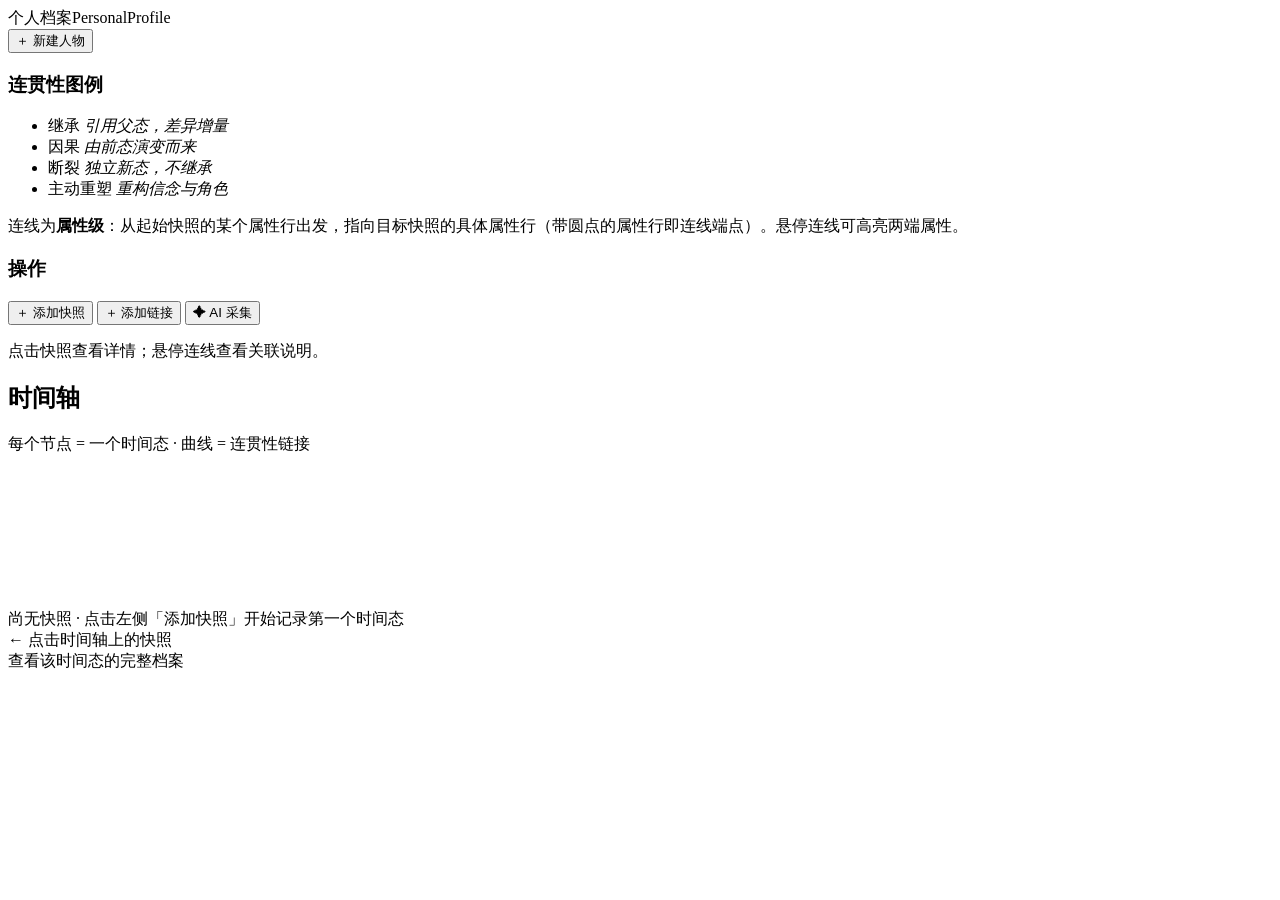
==== personal_profile/web/templates/index.html @ a845aa4d "Initial commit: PersonalProfile CLI + Web (zero-dependency) - 数据层 core/store.py：增量模型(inherits_from+o" ====
<!DOCTYPE html>
<html lang="zh-CN">
<head>
<meta charset="UTF-8">
<meta name="viewport" content="width=device-width, initial-scale=1">
<title>个人档案 · PersonalProfile</title>
<link rel="stylesheet" href="/static/css/style.css">
</head>
<body>

<header class="topbar">
  <div class="brand">个人档案<span class="brand-en">PersonalProfile</span></div>
  <nav class="person-tabs" id="personTabs"></nav>
  <button class="btn primary" onclick="openModal('personModal')">＋ 新建人物</button>
</header>

<main class="layout">

  <aside class="col-side">
    <section class="card">
      <h3>连贯性图例</h3>
      <ul class="legend">
        <li><span class="line" style="--c:#2563eb"></span>继承 <em>引用父态，差异增量</em></li>
        <li><span class="line" style="--c:#059669"></span>因果 <em>由前态演变而来</em></li>
        <li><span class="line dashed" style="--c:#dc2626"></span>断裂 <em>独立新态，不继承</em></li>
        <li><span class="line dotted" style="--c:#7c3aed"></span>主动重塑 <em>重构信念与角色</em></li>
      </ul>
      <p class="hint">连线为<b>属性级</b>：从起始快照的某个属性行出发，指向目标快照的具体属性行（带圆点的属性行即连线端点）。悬停连线可高亮两端属性。</p>
    </section>
    <section class="card">
      <h3>操作</h3>
      <div class="actions">
        <button class="btn" onclick="openSnapshotModal()">＋ 添加快照</button>
        <button class="btn" onclick="openLinkModal()">＋ 添加链接</button>
        <button class="btn ghost" onclick="openCollectModal()">✦ AI 采集</button>
      </div>
      <p class="hint">点击快照查看详情；悬停连线查看关联说明。</p>
    </section>
  </aside>

  <section class="card timeline-card">
    <div class="timeline-head">
      <h2 id="personTitle">时间轴</h2>
      <span class="sub">每个节点 = 一个时间态 · 曲线 = 连贯性链接</span>
    </div>
    <div class="timeline-wrap" id="timelineWrap">
      <svg id="linkLayer"><defs>
        <marker id="arr-blue"   viewBox="0 0 10 10" refX="9" refY="5" markerWidth="7" markerHeight="7" orient="auto-start-reverse"><path d="M0 0 L10 5 L0 10 z" fill="#2563eb"/></marker>
        <marker id="arr-green"  viewBox="0 0 10 10" refX="9" refY="5" markerWidth="7" markerHeight="7" orient="auto-start-reverse"><path d="M0 0 L10 5 L0 10 z" fill="#059669"/></marker>
        <marker id="arr-red"    viewBox="0 0 10 10" refX="9" refY="5" markerWidth="7" markerHeight="7" orient="auto-start-reverse"><path d="M0 0 L10 5 L0 10 z" fill="#dc2626"/></marker>
        <marker id="arr-purple" viewBox="0 0 10 10" refX="9" refY="5" markerWidth="7" markerHeight="7" orient="auto-start-reverse"><path d="M0 0 L10 5 L0 10 z" fill="#7c3aed"/></marker>
      </defs></svg>
      <div id="timeline"></div>
      <div class="empty" id="timelineEmpty">尚无快照 · 点击左侧「添加快照」开始记录第一个时间态</div>
    </div>
  </section>

  <aside class="col-detail card" id="detailPanel">
    <div class="empty">← 点击时间轴上的快照<br>查看该时间态的完整档案</div>
  </aside>

</main>

<!-- 新建人物 -->
<div class="modal-mask" id="personModal" hidden>
  <div class="modal">
    <h3>新建人物</h3>
    <label>名称<input id="personName" placeholder="如：张三"></label>
    <div class="modal-foot">
      <button class="btn ghost" onclick="closeModal('personModal')">取消</button>
      <button class="btn primary" onclick="submitPerson()">创建</button>
    </div>
  </div>
</div>

<!-- 添加快照 -->
<div class="modal-mask" id="snapshotModal" hidden>
  <div class="modal">
    <h3>添加快照（时间态）</h3>
    <label>时间<input type="date" id="snapTs"></label>
    <label>标签<input id="snapLabel" placeholder="如：20岁的张三"></label>
    <label>继承自
      <select id="snapInherits"><option value="">独立根态（不继承）</option></select>
    </label>
    <p class="hint">继承态只存与父态的差异（增量），读取时自动沿链合并。</p>
    <div class="modal-foot">
      <button class="btn ghost" onclick="closeModal('snapshotModal')">取消</button>
      <button class="btn primary" onclick="submitSnapshot()">创建</button>
    </div>
  </div>
</div>

<!-- 添加链接 -->
<div class="modal-mask" id="linkModal" hidden>
  <div class="modal">
    <h3>添加连贯性链接（属性级）</h3>
    <div class="form-row">
      <label class="field">起始快照<select id="linkFrom"></select></label>
      <label class="field">起始属性
        <input id="linkFromPath" list="linkFromPaths" placeholder="如 mental.tendency.preferences">
        <datalist id="linkFromPaths"></datalist>
      </label>
    </div>
    <div class="form-row">
      <label class="field">目标快照<select id="linkTo"></select></label>
      <label class="field">目标属性
        <input id="linkToPath" list="linkToPaths" placeholder="如 mental.tendency.preferences">
        <datalist id="linkToPaths"></datalist>
      </label>
    </div>
    <label>类型
      <select id="linkType">
        <option>继承</option><option>因果</option><option>断裂</option><option>主动重塑</option>
      </select>
    </label>
    <label class="check-row"><input type="checkbox" id="linkAutoInherit" checked>
      继承/因果链接时同步建立继承关系（目标快照 inherits_from = 起点快照）</label>
    <label>说明<input id="linkNote" placeholder="这段属性关联的注解（可选）"></label>
    <p class="hint">链接连接两个快照各自的属性（维度路径）；继承/因果还要求目标快照继承自起点快照，可自动补建。两端属性需已有值（沿继承链可解析）。</p>
    <div class="modal-foot">
      <button class="btn ghost" onclick="closeModal('linkModal')">取消</button>
      <button class="btn primary" onclick="submitLink()">创建</button>
    </div>
  </div>
</div>

<!-- AI 采集 -->
<div class="modal-mask" id="collectModal" hidden>
  <div class="modal">
    <h3>AI 采集</h3>
    <label>采集引擎
      <select id="collectEngine">
        <option value="openai-compatible">OpenAI 兼容模型（混元 / DeepSeek / Ollama 等）</option>
        <option value="stub">stub（不调用模型，仅验证链路）</option>
      </select>
    </label>
    <label>目标快照（可输入快照 id，如 s_2020）
      <input id="collectSnap" list="collectSnapList" placeholder="输入快照 id 或从下拉选择">
      <datalist id="collectSnapList"></datalist>
    </label>
    <label>描述（自然语言）<textarea id="collectPrompt" rows="4" placeholder="例如：身高175，体重65，最近偏好简洁务实的风格"></textarea></label>
    <details class="settings" id="modelSettings">
      <summary>模型设置（OpenAI 兼容）</summary>
      <label>Base URL<input id="cfgBase" placeholder="https://api.hunyuan.cloud.tencent.com/v1"></label>
      <label>API Key<input type="password" id="cfgKey" placeholder="已保存则留空不修改"></label>
      <label>模型名<input id="cfgModel" placeholder="hunyuan-turbos-latest / deepseek-chat / qwen2.5"></label>
      <p class="hint">常用端点：混元 https://api.hunyuan.cloud.tencent.com/v1 · DeepSeek https://api.deepseek.com/v1 · Ollama http://127.0.0.1:11434/v1。密钥明文存于本地 data/config.json，勿提交版本库。</p>
      <div class="modal-foot"><button class="btn" onclick="saveConfig()">保存配置</button></div>
    </details>
    <div class="modal-foot">
      <button class="btn ghost" onclick="closeModal('collectModal')">关闭</button>
      <button class="btn primary" onclick="submitCollect()">采集并落库</button>
    </div>
    <pre class="collect-result" id="collectResult" hidden></pre>
  </div>
</div>

<div class="toast" id="toast" hidden></div>
<script type="module" src="/static/js/main.js"></script>
</body>
</html>
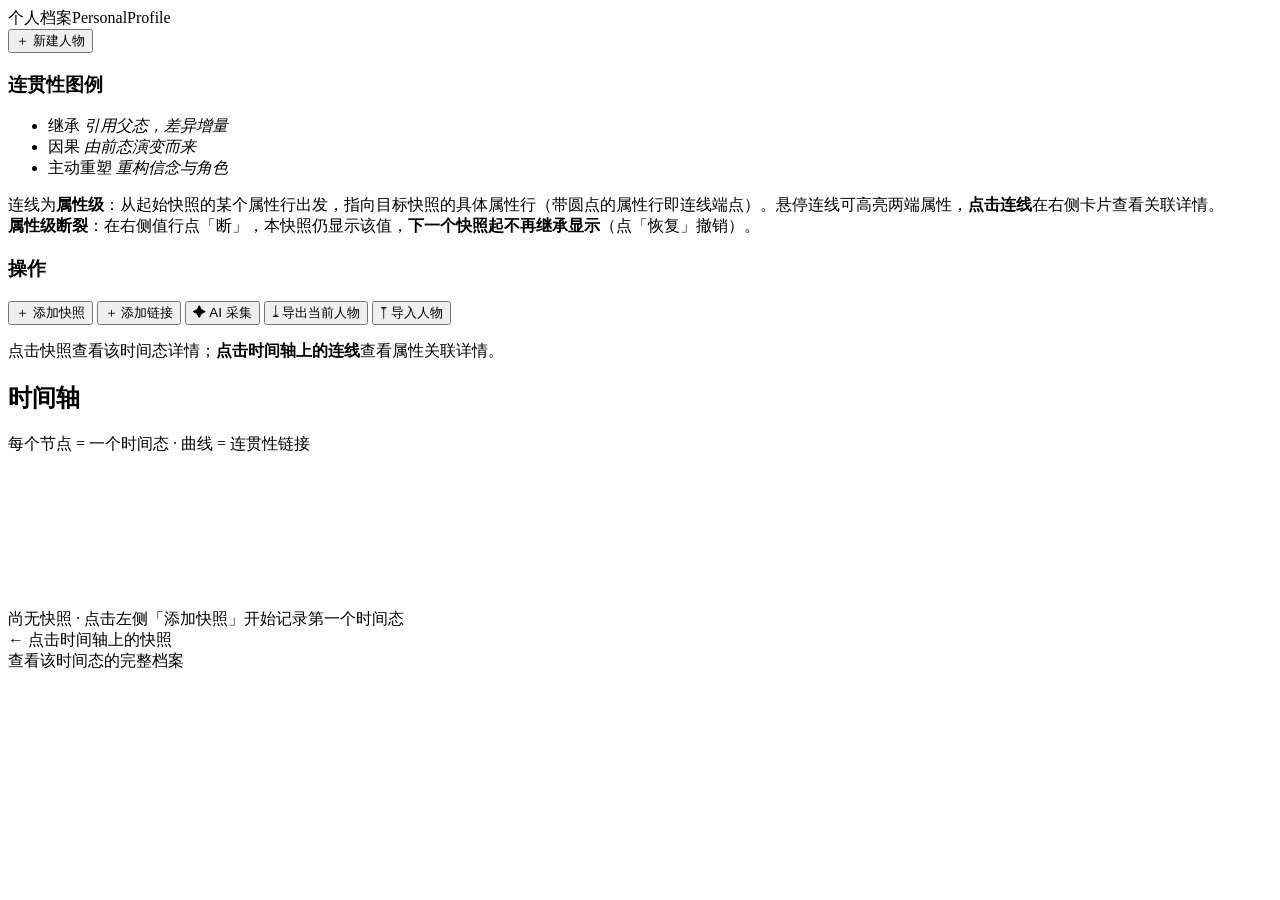
==== commit a73ae7d5: "feat: 断裂属性级化 + 拖动排序 + 快照/人物管理完善 + 运行日志体系 数据模型（core/store.py） - 「断裂」从链接类型重构为属性级「中断继承」动作：快照新增 broken 字" ====
--- a/personal_profile/web/templates/index.html
+++ b/personal_profile/web/templates/index.html
@@ -22,10 +22,9 @@
       <ul class="legend">
         <li><span class="line" style="--c:#2563eb"></span>继承 <em>引用父态，差异增量</em></li>
         <li><span class="line" style="--c:#059669"></span>因果 <em>由前态演变而来</em></li>
-        <li><span class="line dashed" style="--c:#dc2626"></span>断裂 <em>独立新态，不继承</em></li>
         <li><span class="line dotted" style="--c:#7c3aed"></span>主动重塑 <em>重构信念与角色</em></li>
       </ul>
-      <p class="hint">连线为<b>属性级</b>：从起始快照的某个属性行出发，指向目标快照的具体属性行（带圆点的属性行即连线端点）。悬停连线可高亮两端属性。</p>
+      <p class="hint">连线为<b>属性级</b>：从起始快照的某个属性行出发，指向目标快照的具体属性行（带圆点的属性行即连线端点）。悬停连线可高亮两端属性，<b>点击连线</b>在右侧卡片查看关联详情。<br><b>属性级断裂</b>：在右侧值行点「断」，本快照仍显示该值，<b>下一个快照起不再继承显示</b>（点「恢复」撤销）。</p>
     </section>
     <section class="card">
       <h3>操作</h3>
@@ -33,8 +32,11 @@
         <button class="btn" onclick="openSnapshotModal()">＋ 添加快照</button>
         <button class="btn" onclick="openLinkModal()">＋ 添加链接</button>
         <button class="btn ghost" onclick="openCollectModal()">✦ AI 采集</button>
+        <button class="btn" onclick="exportPerson()">⤓ 导出当前人物</button>
+        <button class="btn ghost" onclick="document.getElementById('importFile').click()">⤒ 导入人物</button>
+        <input type="file" id="importFile" accept="application/json,.json" hidden>
       </div>
-      <p class="hint">点击快照查看详情；悬停连线查看关联说明。</p>
+      <p class="hint">点击快照查看该时间态详情；<b>点击时间轴上的连线</b>查看属性关联详情。</p>
     </section>
   </aside>
 
@@ -44,11 +46,11 @@
       <span class="sub">每个节点 = 一个时间态 · 曲线 = 连贯性链接</span>
     </div>
     <div class="timeline-wrap" id="timelineWrap">
-      <svg id="linkLayer"><defs>
-        <marker id="arr-blue"   viewBox="0 0 10 10" refX="9" refY="5" markerWidth="7" markerHeight="7" orient="auto-start-reverse"><path d="M0 0 L10 5 L0 10 z" fill="#2563eb"/></marker>
-        <marker id="arr-green"  viewBox="0 0 10 10" refX="9" refY="5" markerWidth="7" markerHeight="7" orient="auto-start-reverse"><path d="M0 0 L10 5 L0 10 z" fill="#059669"/></marker>
-        <marker id="arr-red"    viewBox="0 0 10 10" refX="9" refY="5" markerWidth="7" markerHeight="7" orient="auto-start-reverse"><path d="M0 0 L10 5 L0 10 z" fill="#dc2626"/></marker>
-        <marker id="arr-purple" viewBox="0 0 10 10" refX="9" refY="5" markerWidth="7" markerHeight="7" orient="auto-start-reverse"><path d="M0 0 L10 5 L0 10 z" fill="#7c3aed"/></marker>
+      <svg id="linkLayer">      <defs>
+        <marker id="arr-blue"   viewBox="0 0 10 10" refX="10" refY="5" markerWidth="8" markerHeight="8" orient="auto-start-reverse"><path d="M0 0 L10 5 L0 10 z" fill="#2563eb"/></marker>
+        <marker id="arr-green"  viewBox="0 0 10 10" refX="10" refY="5" markerWidth="8" markerHeight="8" orient="auto-start-reverse"><path d="M0 0 L10 5 L0 10 z" fill="#059669"/></marker>
+        <marker id="arr-red"    viewBox="0 0 10 10" refX="10" refY="5" markerWidth="8" markerHeight="8" orient="auto-start-reverse"><path d="M0 0 L10 5 L0 10 z" fill="#dc2626"/></marker>
+        <marker id="arr-purple" viewBox="0 0 10 10" refX="10" refY="5" markerWidth="8" markerHeight="8" orient="auto-start-reverse"><path d="M0 0 L10 5 L0 10 z" fill="#7c3aed"/></marker>
       </defs></svg>
       <div id="timeline"></div>
       <div class="empty" id="timelineEmpty">尚无快照 · 点击左侧「添加快照」开始记录第一个时间态</div>
@@ -110,7 +112,7 @@
     </div>
     <label>类型
       <select id="linkType">
-        <option>继承</option><option>因果</option><option>断裂</option><option>主动重塑</option>
+        <option>继承</option><option>因果</option><option>主动重塑</option>
       </select>
     </label>
     <label class="check-row"><input type="checkbox" id="linkAutoInherit" checked>
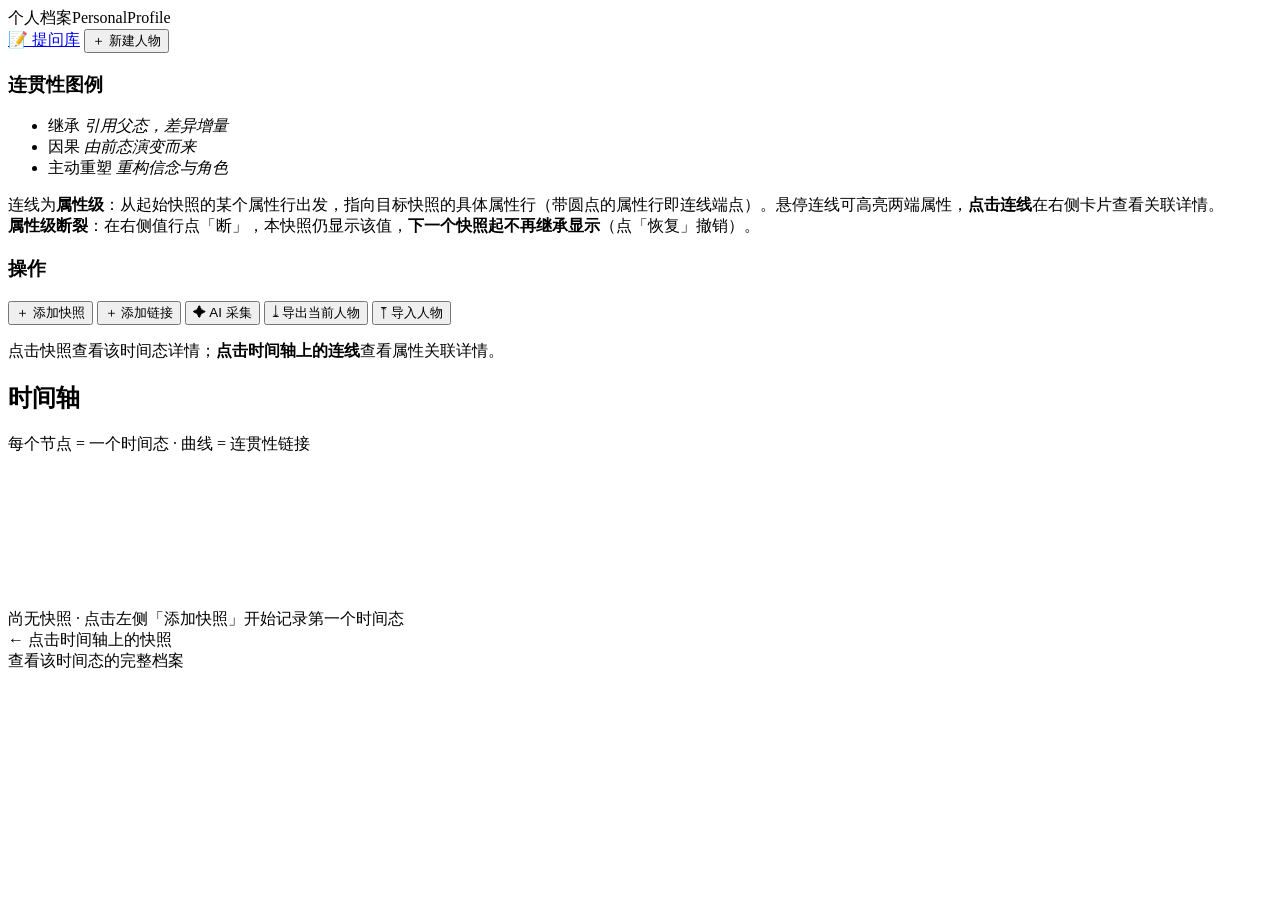
==== commit 3d04b86d: "fix: 全继承节点不显示删除按钮 + 主页面提问库入口 - detail.js：新增 countOwn(node, sid)，子树内无本态覆盖时隐藏整节点 🗑 按钮 - index.html：顶栏新" ====
--- a/personal_profile/web/templates/index.html
+++ b/personal_profile/web/templates/index.html
@@ -11,6 +11,7 @@
 <header class="topbar">
   <div class="brand">个人档案<span class="brand-en">PersonalProfile</span></div>
   <nav class="person-tabs" id="personTabs"></nav>
+  <a class="btn" href="/qbank" title="逐题采集，答题直接转快照">📝 提问库</a>
   <button class="btn primary" onclick="openModal('personModal')">＋ 新建人物</button>
 </header>
 
@@ -158,6 +159,7 @@
 </div>
 
 <div class="toast" id="toast" hidden></div>
+<div id="hoverCard" hidden></div>
 <script type="module" src="/static/js/main.js"></script>
 </body>
 </html>
